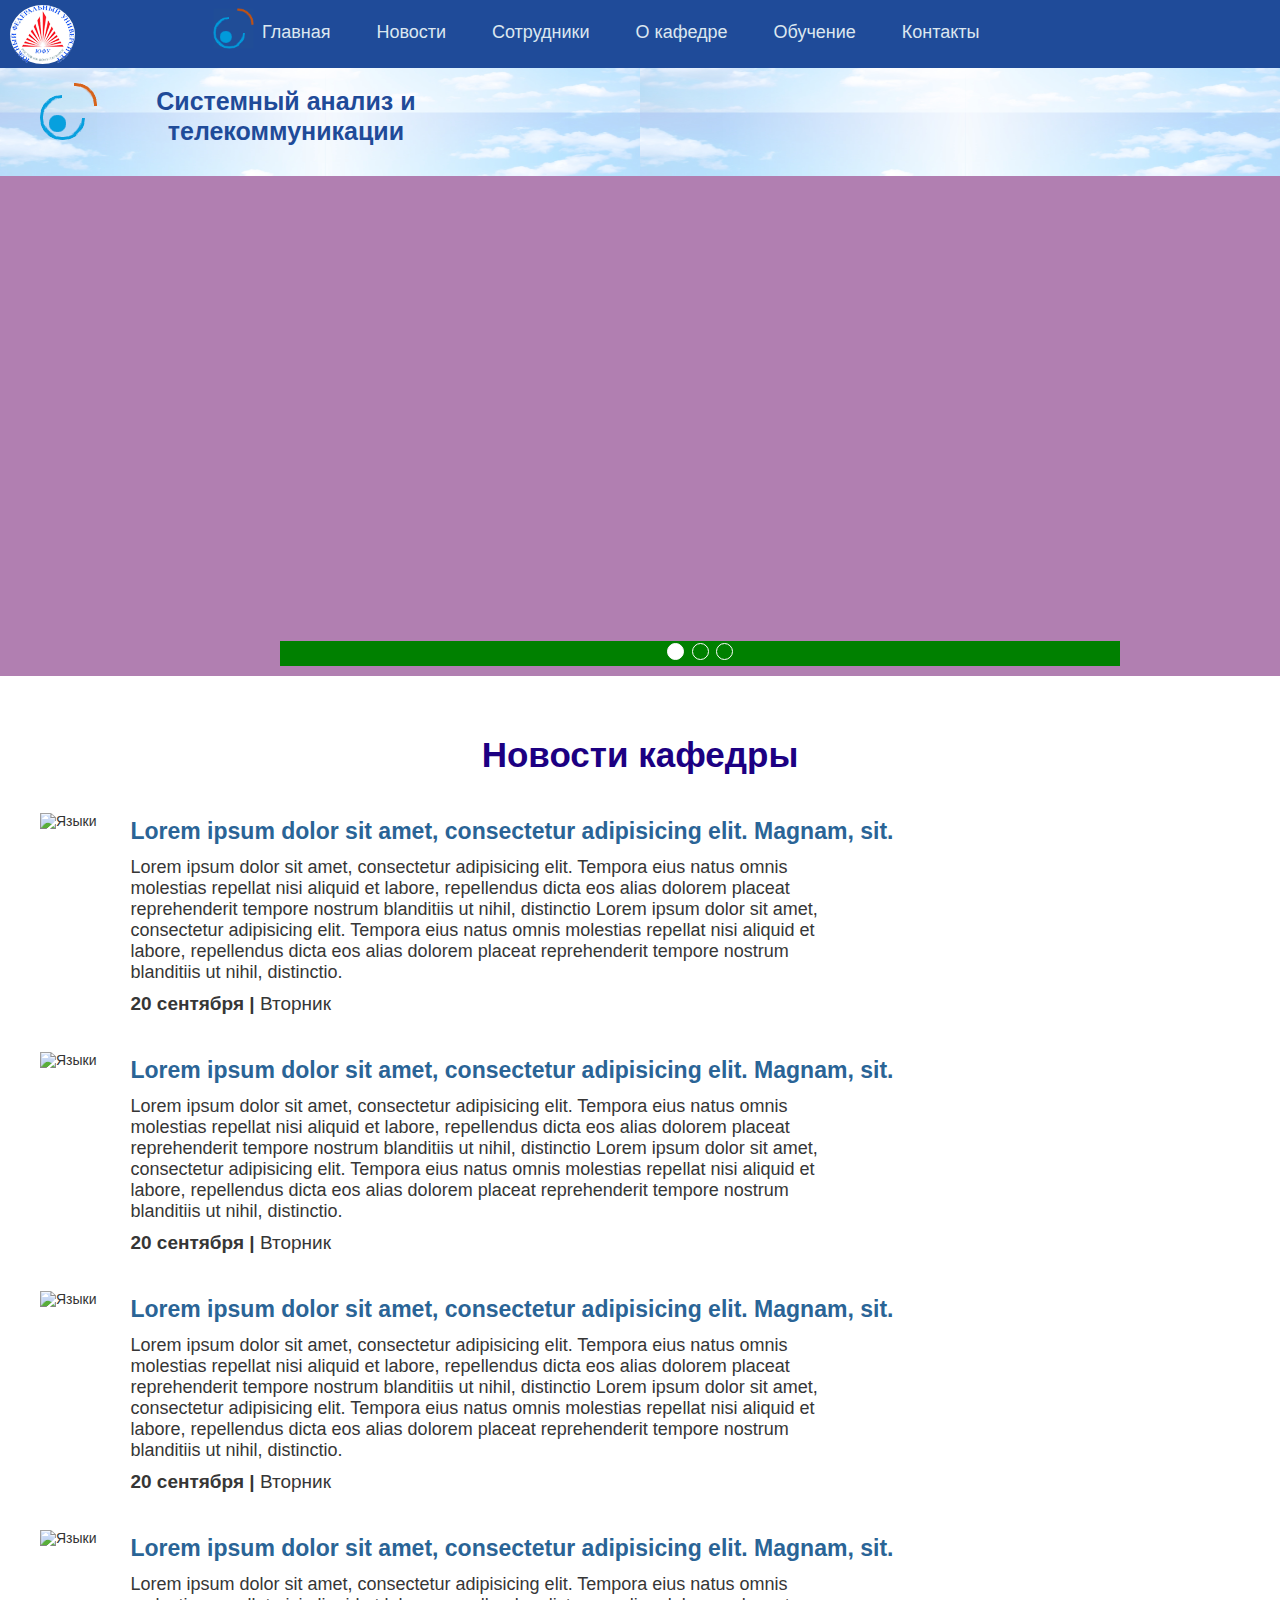
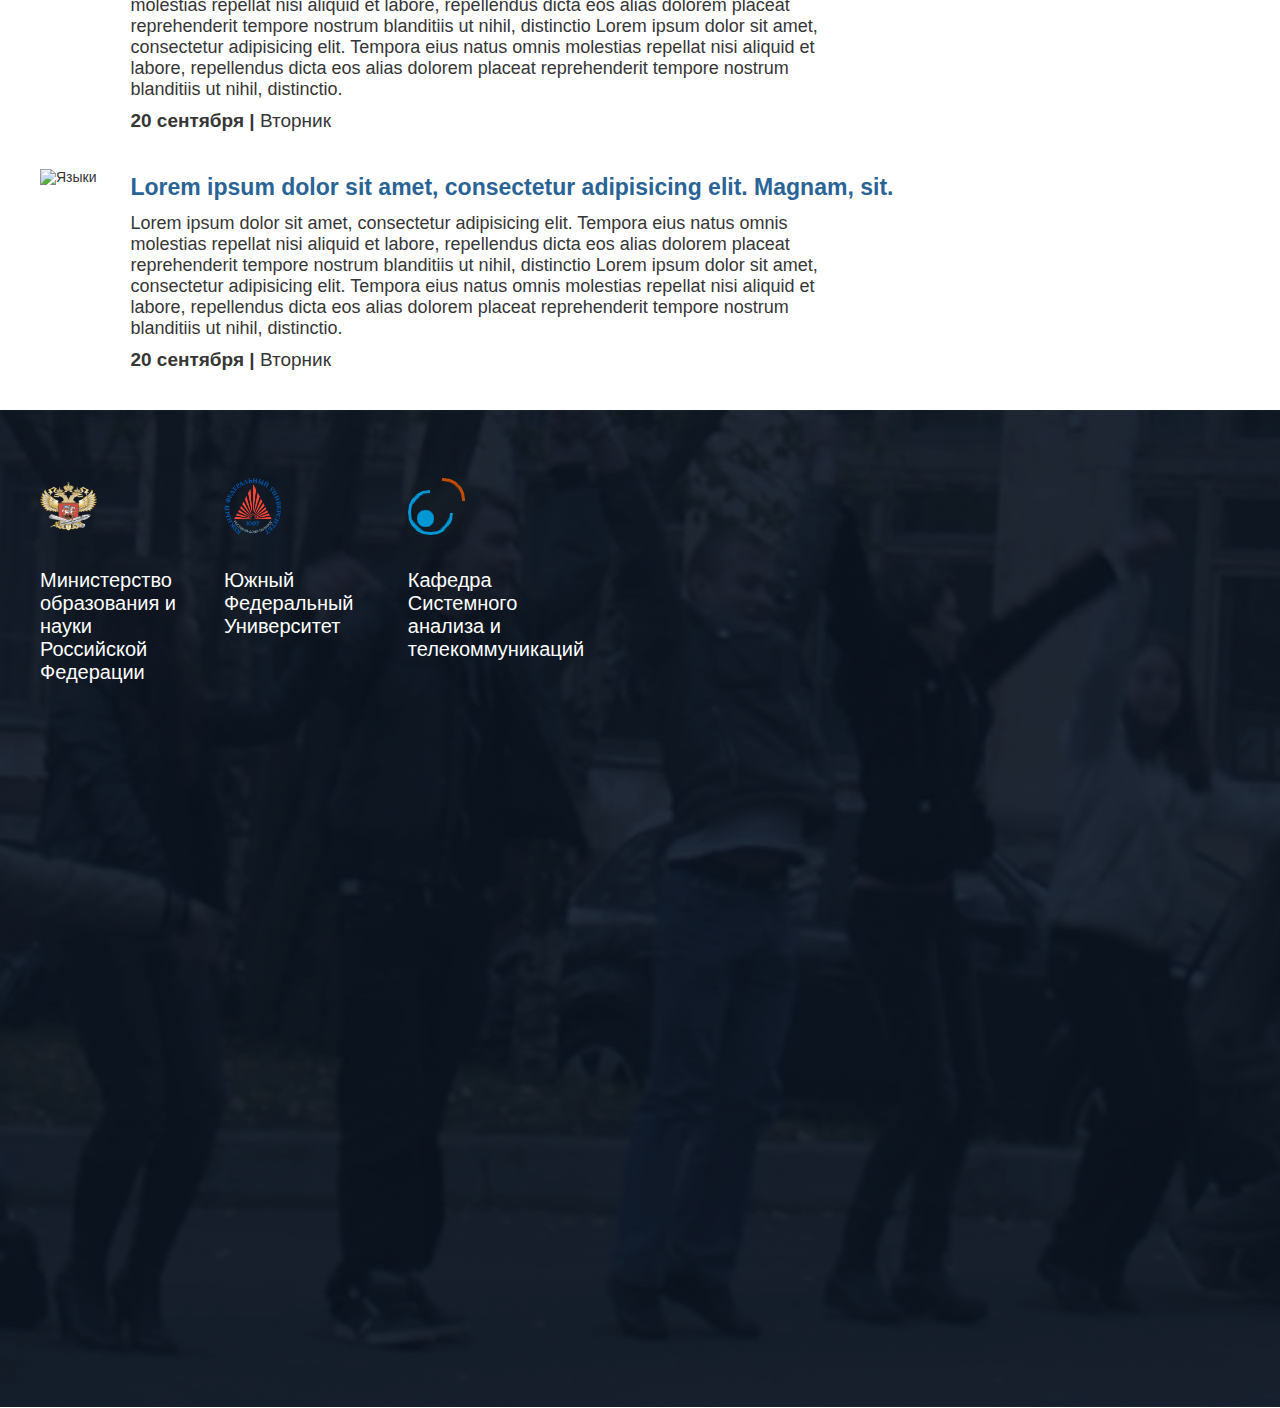
==== index.html @ 625adaea "First commit" ====
<!DOCTYPE html>
<html lang="en">

<head>
    <meta charset="utf-8">
    <title>Кафедра САИТ - ЮФУ</title>
    <link rel="stylesheet" href="css/normalize.css">
    <link rel="stylesheet" href="css/style.css">
</head>

<body>

    <div class="main-navigation">
        <div class="container">
          <div class="sfu-logo">
            <a href="http://sfedu.ru/" title="Перейти на сайт ЮФУ"> <img src="img/header-sfu.png" alt="ЮФУ" width="65" height="59">
            </a>
          </div>
            <ul class="navigation-list">
                <a href="index.html"><li class="navigation-item main-page-item">Главная</li></a>
                <a href="index.html#news"><li class="navigation-item">Новости</li></a>
                <a href=""><li class="navigation-item">Сотрудники</li></a>
                <a href=""><li class="navigation-item">О кафедре</li></a>
                <a href=""><li class="navigation-item">Обучение</li></a>
                <a href=""><li class="navigation-item">Контакты</li></a>
            </ul>
        </div>
    </div>

    <header class="main-header">


        <div class="container">
            <div class="main-logo">
                <img src="img/logo.png" alt="САИТ" width="57" height="57">
                <div class="main-logo">
                    <h1 class="company-name">Системный анализ и телекоммуникации</h1>
                </div>
            </div>
        </div>
  </header>

<div class="slider">

  <ul class="slider-controls">
    <li class="slide-indicator slide-indicator-active "></li>
    <li class="slide-indicator"></li>
    <li class="slide-indicator"></li>
  </ul>
  <div class="slides">
    <div class="slide slide1 slide-active"></div>
    <div class="slide slide2"></div>
    <div class="slide slide3"></div>
  </div>
</div>

<section class="cathedra-news container" id="news">

<h2 class="news-headline"> Новости кафедры </h2>
  <article class="news-item">
    <div class="item-photo">
      <img src="img/news-lang.jpg" alt="Языки" width="295" height="192">
    </div>
    <div class="item-content">
      <h3 class="content-headline">Lorem ipsum dolor sit amet, consectetur adipisicing elit. Magnam, sit.</h3>
        <p class="content-text">Lorem ipsum dolor sit amet,
           consectetur adipisicing elit. Tempora eius natus omnis
            molestias repellat nisi aliquid et labore, repellendus
             dicta eos alias dolorem placeat reprehenderit tempore nostrum
              blanditiis ut nihil, distinctio
              Lorem ipsum dolor sit amet,
                 consectetur adipisicing elit. Tempora eius natus omnis
                  molestias repellat nisi aliquid et labore, repellendus
                   dicta eos alias dolorem placeat reprehenderit tempore nostrum
                    blanditiis ut nihil, distinctio.</p>
        <div class="content-event">20 сентября | <span class = "weekday"> Вторник</span> </div>
      </div>
</article>

<article class="news-item">
  <div class="item-photo">
    <img src="img/news-lang.jpg" alt="Языки" width="295" height="192">
  </div>
  <div class="item-content">
    <h3 class="content-headline">Lorem ipsum dolor sit amet, consectetur adipisicing elit. Magnam, sit.</h3>
      <p class="content-text">Lorem ipsum dolor sit amet,
         consectetur adipisicing elit. Tempora eius natus omnis
          molestias repellat nisi aliquid et labore, repellendus
           dicta eos alias dolorem placeat reprehenderit tempore nostrum
            blanditiis ut nihil, distinctio
            Lorem ipsum dolor sit amet,
               consectetur adipisicing elit. Tempora eius natus omnis
                molestias repellat nisi aliquid et labore, repellendus
                 dicta eos alias dolorem placeat reprehenderit tempore nostrum
                  blanditiis ut nihil, distinctio.</p>
      <div class="content-event">20 сентября | <span class = "weekday"> Вторник</span> </div>
    </div>
</article>

<article class="news-item">
  <div class="item-photo">
    <img src="img/news-lang.jpg" alt="Языки" width="295" height="192">
  </div>
  <div class="item-content">
    <h3 class="content-headline">Lorem ipsum dolor sit amet, consectetur adipisicing elit. Magnam, sit.</h3>
      <p class="content-text">Lorem ipsum dolor sit amet,
         consectetur adipisicing elit. Tempora eius natus omnis
          molestias repellat nisi aliquid et labore, repellendus
           dicta eos alias dolorem placeat reprehenderit tempore nostrum
            blanditiis ut nihil, distinctio
            Lorem ipsum dolor sit amet,
               consectetur adipisicing elit. Tempora eius natus omnis
                molestias repellat nisi aliquid et labore, repellendus
                 dicta eos alias dolorem placeat reprehenderit tempore nostrum
                  blanditiis ut nihil, distinctio.</p>
      <div class="content-event">20 сентября | <span class = "weekday"> Вторник</span> </div>
    </div>
</article>

<article class="news-item">
  <div class="item-photo">
    <img src="img/news-lang.jpg" alt="Языки" width="295" height="192">
  </div>
  <div class="item-content">
    <h3 class="content-headline">Lorem ipsum dolor sit amet, consectetur adipisicing elit. Magnam, sit.</h3>
      <p class="content-text">Lorem ipsum dolor sit amet,
         consectetur adipisicing elit. Tempora eius natus omnis
          molestias repellat nisi aliquid et labore, repellendus
           dicta eos alias dolorem placeat reprehenderit tempore nostrum
            blanditiis ut nihil, distinctio
            Lorem ipsum dolor sit amet,
               consectetur adipisicing elit. Tempora eius natus omnis
                molestias repellat nisi aliquid et labore, repellendus
                 dicta eos alias dolorem placeat reprehenderit tempore nostrum
                  blanditiis ut nihil, distinctio.</p>
      <div class="content-event">20 сентября | <span class = "weekday"> Вторник</span> </div>
    </div>
</article>


<article class="news-item">
  <div class="item-photo">
    <img src="img/news-lang.jpg" alt="Языки" width="295" height="192">
  </div>
  <div class="item-content">
    <h3 class="content-headline">Lorem ipsum dolor sit amet, consectetur adipisicing elit. Magnam, sit.</h3>
      <p class="content-text">Lorem ipsum dolor sit amet,
         consectetur adipisicing elit. Tempora eius natus omnis
          molestias repellat nisi aliquid et labore, repellendus
           dicta eos alias dolorem placeat reprehenderit tempore nostrum
            blanditiis ut nihil, distinctio
            Lorem ipsum dolor sit amet,
               consectetur adipisicing elit. Tempora eius natus omnis
                molestias repellat nisi aliquid et labore, repellendus
                 dicta eos alias dolorem placeat reprehenderit tempore nostrum
                  blanditiis ut nihil, distinctio.</p>
      <div class="content-event">20 сентября | <span class = "weekday"> Вторник</span> </div>
    </div>
</article3


  <article class="news-item"></article>
  <article class="news-item"></article>
  <article class="news-item"></article>
</section>

<footer class="main-footer">
  <div class="container">
    <div class="footer-logotypes">
      <div class="footer-logo">
        <a href="http://минобрнауки.рф" title="Перейти на сайт минобр.рф"><img src="img/minobr-logo.png" alt="Министерство образования РФ" width="57" height="57">
        <p class="logo-description"> <a href="http://минобрнауки.рф" title="Перейти на сайт минобр.рф" target="_blank">Министерство образования и науки Российской Федерации</a></p>
      </div>
      <div class="footer-logo">
        <a href="http://sfedu.ru" title="Перейти на сайт ЮФУ"><img src="img/sfu-logo.png" alt="ЮФУ" width="57" height="57">
        <p class="logo-description"> <a href="http://sfedu.ru" title="Перейти на сайт ЮФУ" target="_blank">Южный Федеральный Университет</a></p>
      </div>
      <div class="footer-logo">
        <a href="index.html" title="На главную"><img src="img/logo.png" alt="Кафедра САИТ ЮФУ" width="57" height="57">
        <p class="logo-description"> <a href="index.html" title="Перейти на главную страницу" target="_blank">Кафедра Системного анализа и телекоммуникаций</a></p>
      </div>
    </div>


  <div class="footer-contacts">
    <div class="adress"></div>
    <div class="email"></div>
    <div class="phone"></div>
  </div>

</div>

</footer>

<!-- <script src="js/slider.js"></script> -->
</body>

</html>
---- css/style.css ----
body {
  font-family: "Helvetica Neue",Helvetica,Arial,sans-serif;
  font-size: 14px;
  line-height: 17px;
  color: #333;
  background-color: #fff;
  height: 2000px;
}
.container {
  width: 1200px;
  margin: 0 auto;
}
ul {
  margin: 0;
  padding: 0;
  list-style: none;
}
h1,h2,h3, p {
  margin: 0;
}
a {
  text-decoration: none;
  color: #fff;
}

.main-navigation {
  background-color: #1F4B99;
  margin-bottom: 0px;
  padding-top: 5px;
  padding-bottom: 8px;
  position: fixed;
  width: 100%;
  top: 0;
  z-index: 101;
}
.main-navigation .container {
  position: relative;
}

.main-navigation .sfu-logo {
  display: inline-block;
  width: 65px;
  height: 59px;
  position: absolute;
  top: 0;
  left: -30px;
  border-radius: 50%;
  background-color: #fff;
  }

  .sfu-logo:hover {
    opacity: 0.7;
    transition: 1.5s;
  }


.main-navigation .navigation-list {
  width: 870px;
  margin: 0 auto;
}

.main-navigation .navigation-item {
  display: inline-block;
  padding: 19px 21px;
  font-size: 18px;
  font-weight: 500;
  color: #dce7f0;
}

.main-navigation .navigation-item:hover {
  background-color: #4672C0;
  border-radius: 25px;
}
.main-navigation .navigation-item:active {
  color: #fff;

}

.navigation-item.main-page-item {
  padding-left: 57px;
  position: relative;
}

.main-page-item::before {
  content: "";
  width: 57px;
  height: 57px;
  position: absolute;
  top: -5px;
  left: 0;
  transform: scale(0.7);
  background-image: url("../img/logo.png");
}

.main-header {
  width: 100%;
  padding: 30px 0;
  margin-top: 53px;
  background-image: url("../img/background-header.png");
  background-position: left;
  background-repeat: round;
}
.main-logo {
  display: inline-block;

}
.main-header .company-name {
  display: inline-block;
  width: 370px;
  font-size: 25px;
  line-height: 30px;
  text-align: center;
  color: #1F4B99;
}

/*Слайдер*/

.slider {
  width: 1400px;
  margin: 0 auto;
  position: relative;
}

.slider .slider-controls {
  position: absolute;
  bottom: 10px;
  left: 50%;
  z-index: 15;
  width: 60%;
  padding-left: 0;
  margin-left: -30%;
  text-align: center;
  list-style: none;
  background-color: green;
}

.slider-controls .slide-indicator {
  display: inline-block;
  width: 15px;
  height: 15px;
  margin: 2px;
  text-indent: -999px;
  cursor: pointer;
  border: 1px solid #fff;
  border-radius: 10px;
}

.slide-indicator-active {
  background-color: #fff;
}
.slide-active {
  display: block!important;
}

.slides {
  height: 500px;
  position: relative;
}

.slides .slide {
  display: none;
}
.slides .slide1 {
  width: 1400px;
  height: 500px;
  position: absolute;
  background-color: rgba(100, 0, 100, 0.5);
}
.slides .slide2 {
  width: 1400px;
  height: 500px;
  position: absolute;
  background-color: rgba(100, 100, 0, 0.5);
}
.slides .slide3 {
  width: 1400px;
  height: 500px;
  position: absolute;
  background-color: rgba(200, 50, 50, 0.5);
}

.cathedra-news {
  padding-top: 70px;
}
.cathedra-news .news-headline {
  margin-bottom: 50px;
  text-align: center;
  font-size: 35px;
  color: #1C0082;
}
.cathedra-news .news-item {
  margin-bottom: 40px;
}

.news-item .item-photo {
  display: inline-block;
  vertical-align: top;
}
.news-item .item-content {
  display: inline-block;
  width: 800px;
  padding-left: 30px;
  vertical-align: top;
}

.item-content .content-headline {
  padding-top: 10px;
  padding-bottom: 17px;
  color: #2a6496;
  font-size: 23px;
}
.item-content .content-text {
  width: 700px;
  padding-bottom: 12px;
  color: #363636;
  line-height: 21px;
  font-size: 18px;
}
.item-content .content-event {
  color: #363636;
  font-size: 19px;
  font-weight: bold;
}
.content-event .weekday {
  font-weight: normal;
}


footer.main-footer {
  width: 100%;
  height: 1000px;
  background: url("../img/footer_bg.jpg") no-repeat center;
}

.main-footer .footer-logo {
  display: inline-block;
  width: 150px;
  margin-right: 30px;
  padding-top: 70px;
  vertical-align: top;
}

.footer-logo img:hover {
  opacity: 0.7;
}

.footer-logo .logo-description {
  width: 150px;
  padding-top: 30px;
  font-size: 20px;
  line-height: 23px;
  text-align: left;
  color: #fff;
}
 .logo-description a:hover {
   text-decoration: underline;
 }
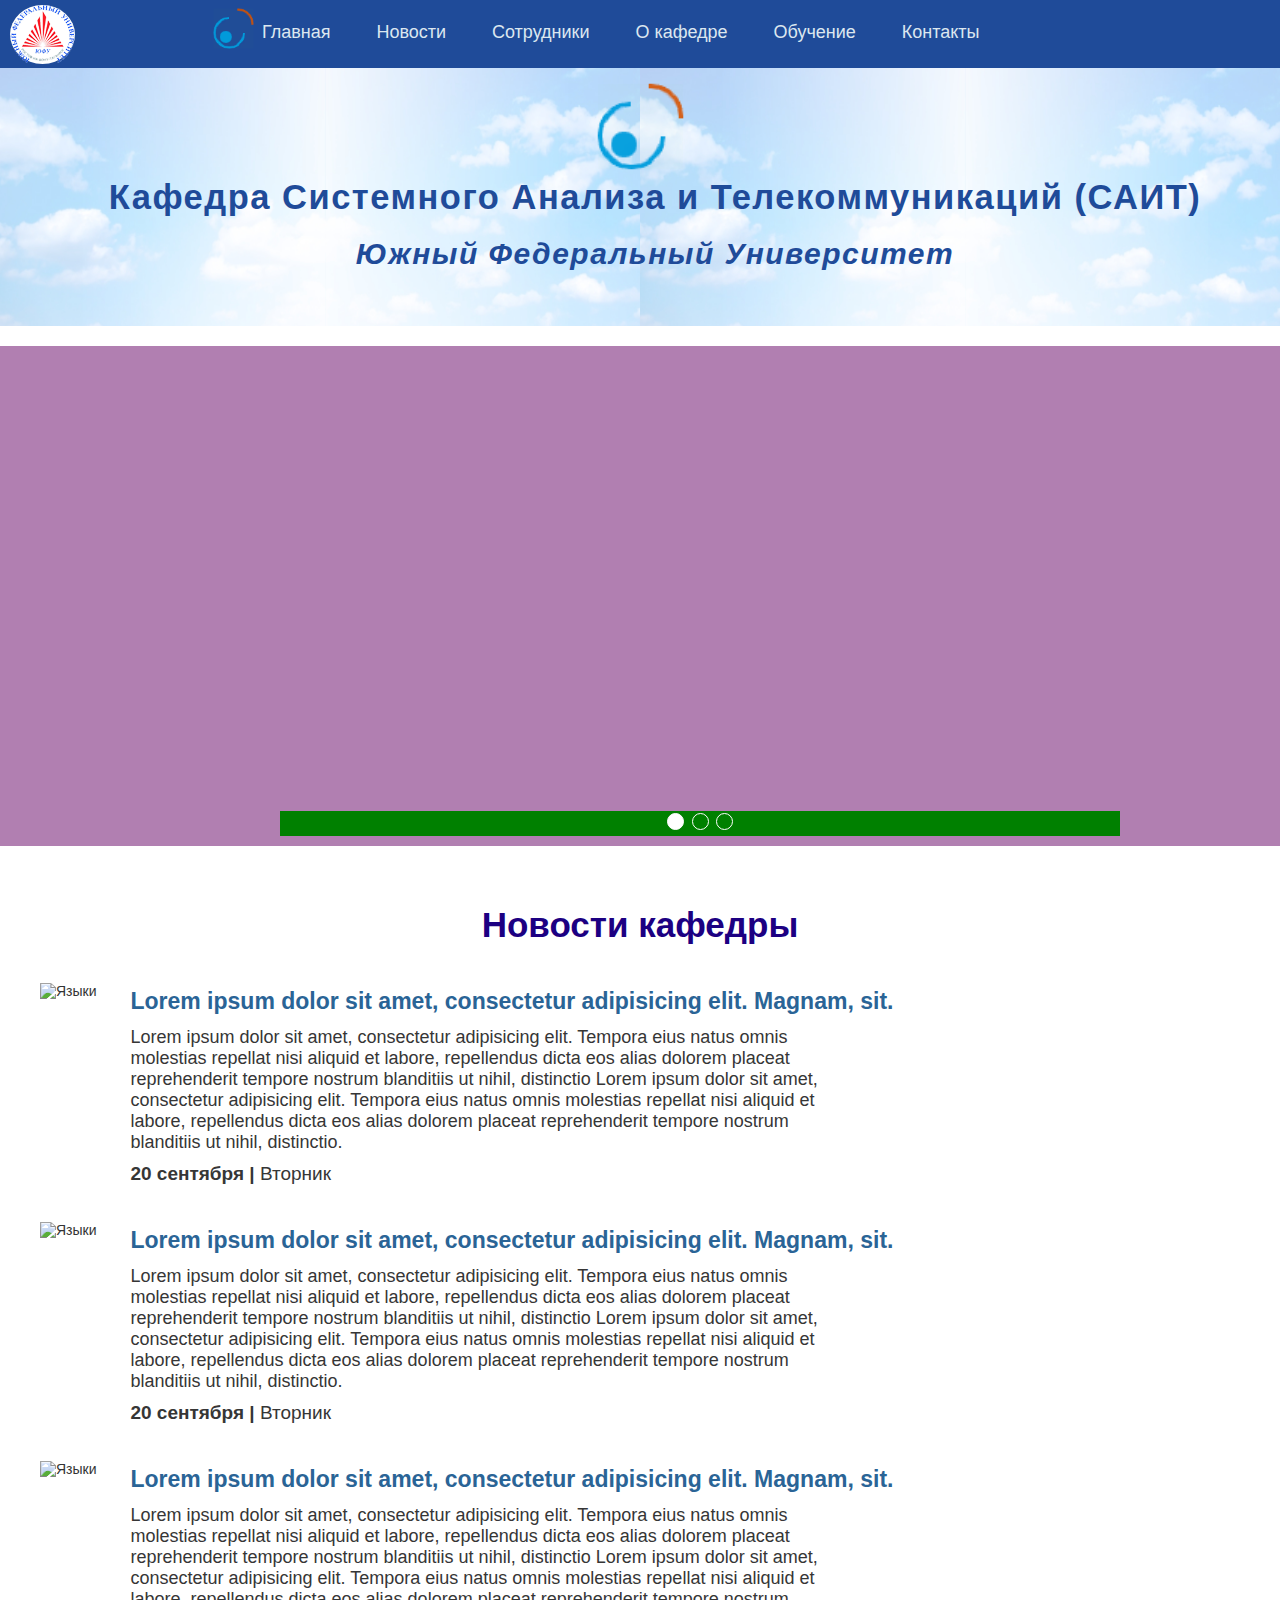
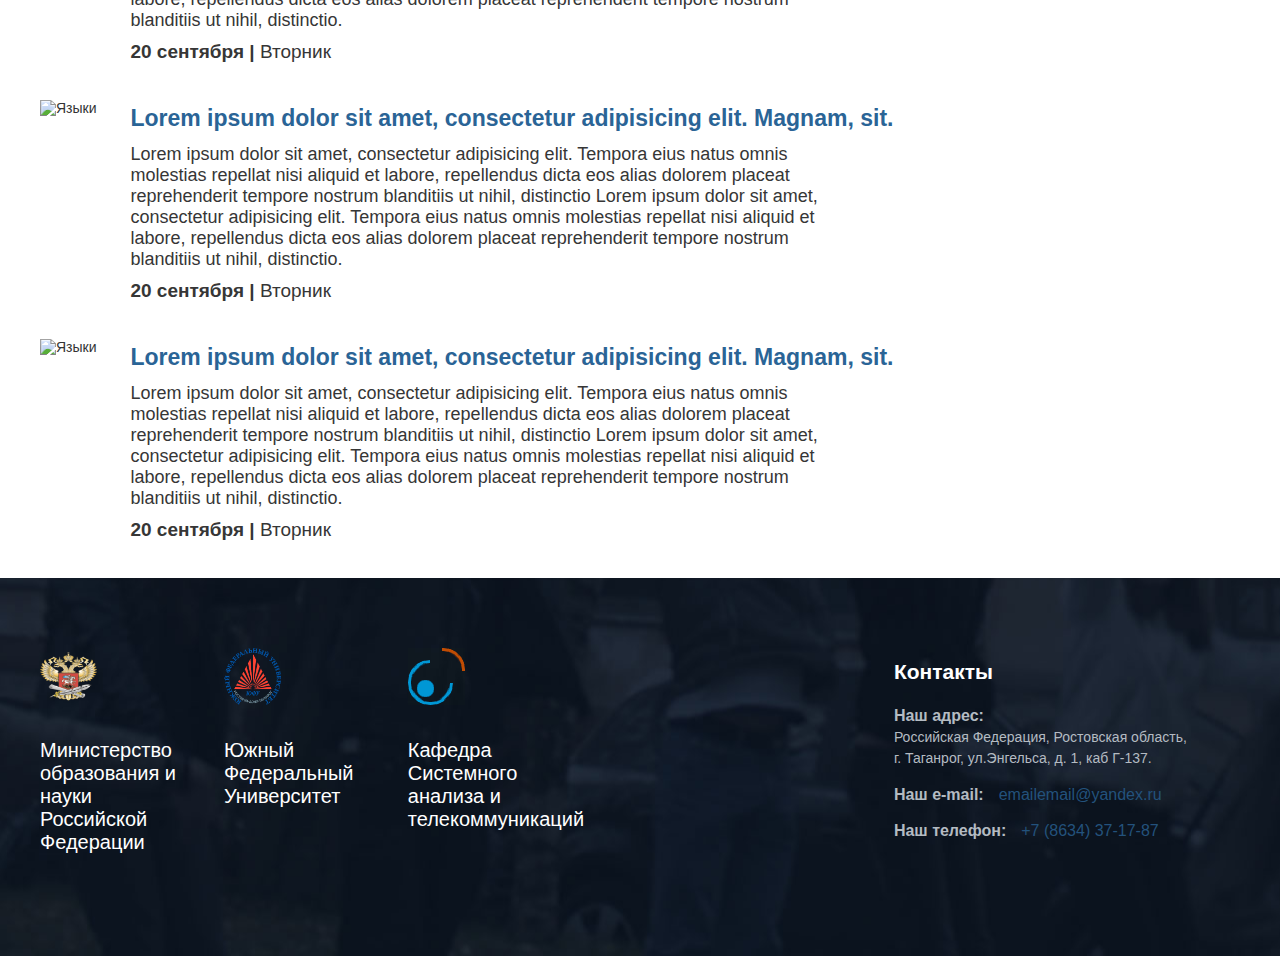
==== commit 6e77eae0: "second commit" ====
--- a/index.html
+++ b/index.html
@@ -31,10 +31,10 @@
 
 
         <div class="container">
-            <div class="main-logo">
+            <div class="company-name">
                 <img src="img/logo.png" alt="САИТ" width="57" height="57">
-                <div class="main-logo">
-                    <h1 class="company-name">Системный анализ и телекоммуникации</h1>
+                <div class="company-name">
+                    <h1 class="company-title">Кафедра Системного Анализа и Телекоммуникаций (САИТ) <span class="note">Южный Федеральный Университет</span></h1>
                 </div>
             </div>
         </div>
@@ -166,33 +166,40 @@
 
 <footer class="main-footer">
   <div class="container">
-    <div class="footer-logotypes">
+    <div class="footer-logos">
+    <a href="http://минобрнауки.рф" title="Перейти на сайт минобр.рф">
       <div class="footer-logo">
-        <a href="http://минобрнауки.рф" title="Перейти на сайт минобр.рф"><img src="img/minobr-logo.png" alt="Министерство образования РФ" width="57" height="57">
-        <p class="logo-description"> <a href="http://минобрнауки.рф" title="Перейти на сайт минобр.рф" target="_blank">Министерство образования и науки Российской Федерации</a></p>
-      </div>
+        <img src="img/minobr-logo.png" alt="Министерство образования РФ" width="57" height="57">
+        <p class="logo-description">Министерство образования и науки Российской Федерации</p>
+      </div>
+    </a>
+    <a href="http://sfedu.ru" title="Перейти на сайт ЮФУ">
       <div class="footer-logo">
-        <a href="http://sfedu.ru" title="Перейти на сайт ЮФУ"><img src="img/sfu-logo.png" alt="ЮФУ" width="57" height="57">
-        <p class="logo-description"> <a href="http://sfedu.ru" title="Перейти на сайт ЮФУ" target="_blank">Южный Федеральный Университет</a></p>
-      </div>
+        <img src="img/sfu-logo.png" alt="ЮФУ" width="57" height="57">
+        <p class="logo-description">Южный Федеральный Университет</p>
+      </div>
+    </a>
+    <a href="index.html" title="На главную">
       <div class="footer-logo">
-        <a href="index.html" title="На главную"><img src="img/logo.png" alt="Кафедра САИТ ЮФУ" width="57" height="57">
-        <p class="logo-description"> <a href="index.html" title="Перейти на главную страницу" target="_blank">Кафедра Системного анализа и телекоммуникаций</a></p>
-      </div>
+        <img src="img/logo.png" alt="Кафедра САИТ ЮФУ" width="57" height="57">
+        <p class="logo-description">Кафедра Системного анализа и телекоммуникаций</p>
+      </div>
+    </a>
     </div>
 
 
   <div class="footer-contacts">
-    <div class="adress"></div>
-    <div class="email"></div>
-    <div class="phone"></div>
+    <h3 class="contacts-name">Контакты</h3>
+    <div class="adress"><span class="contacts-title">Наш адрес:</span><br>Российская Федерация, Ростовская область,  г. Таганрог, ул.Энгельса, д. 1, каб Г-137.</div>
+    <div class="email"><span class="contacts-title">Наш e-mail:</span>emailemail@yandex.ru</div>
+    <div class="phone"><span class="contacts-title">Наш телефон:</span>+7 (8634) 37-17-87</div>
   </div>
 
 </div>
 
 </footer>
 
-<!-- <script src="js/slider.js"></script> -->
+<script src="js/slider.js"></script>
 </body>
 
 </html>
--- a/css/style.css
+++ b/css/style.css
@@ -21,6 +21,7 @@
 a {
   text-decoration: none;
   color: #fff;
+  outline: none;
 }
 
 .main-navigation {
@@ -72,6 +73,7 @@
   border-radius: 25px;
 }
 .main-navigation .navigation-item:active {
+  background-color: #3367C0;
   color: #fff;
 
 }
@@ -94,23 +96,48 @@
 
 .main-header {
   width: 100%;
-  padding: 30px 0;
+  padding: 45px 0;
   margin-top: 53px;
+  margin-bottom: 20px;
   background-image: url("../img/background-header.png");
   background-position: left;
   background-repeat: round;
 }
-.main-logo {
-  display: inline-block;
-
-}
-.main-header .company-name {
-  display: inline-block;
-  width: 370px;
-  font-size: 25px;
-  line-height: 30px;
+.company-name {
+  display: inline-block;
+  vertical-align: top;
+}
+.company-name  img {
+  display: block;
+  margin: 0 auto;
+  transform: scale(1.5);
+  cursor: pointer;
+  transition-duration: 1s;
+}
+
+.company-name  img:hover {
+  transform: rotate(-300deg) scale(1.5);
+
+}
+.company-name  img:active {
+  transform: rotate(300deg) scale(1.5);
+}
+
+
+.main-header .company-title {
+  display: inline-block;
+  padding-top: 15px;
+  padding-left: 30px;
+  font-size: 34.5px;
+  line-height: 55px;
   text-align: center;
   color: #1F4B99;
+  vertical-align: top;
+  letter-spacing: 1.5px;
+}
+.company-title .note {
+  font-size: 30px;
+  font-style: italic;
 }
 
 /*Слайдер*/
@@ -228,20 +255,31 @@
 
 footer.main-footer {
   width: 100%;
-  height: 1000px;
-  background: url("../img/footer_bg.jpg") no-repeat center;
-}
-
-.main-footer .footer-logo {
+  padding-bottom: 100px;
+  background: url("../img/footer_bg.jpg") repeat-x center;
+}
+.main-footer .container {
+  padding-top: 70px;
+}
+
+.main-footer .footer-logos {
+  display: inline-block;
+  width: 580px;
+  margin-right: 270px;
+}
+
+.footer-logos .footer-logo {
   display: inline-block;
   width: 150px;
   margin-right: 30px;
-  padding-top: 70px;
-  vertical-align: top;
-}
-
-.footer-logo img:hover {
+  vertical-align: top;
+}
+
+.footer-logo:hover img{
   opacity: 0.7;
+}
+.footer-logo:hover  .logo-description {
+  text-decoration: underline;
 }
 
 .footer-logo .logo-description {
@@ -252,6 +290,35 @@
   text-align: left;
   color: #fff;
 }
- .logo-description a:hover {
-   text-decoration: underline;
- }
+
+.footer-contacts {
+  display: inline-block;
+  padding-top: 15px;
+  vertical-align: top;
+  width: 300px;
+}
+.footer-contacts .contacts-name {
+  margin-bottom: 25px;
+  color: #fff;
+  font-size: 21px;
+  }
+.footer-contacts .contacts-title {
+  color: #b4bbc2;
+  font-size: 16px;
+  font-weight: bold;
+  line-height: 21px;
+  padding-right: 15px;
+}
+
+.footer-contacts .adress {
+  margin-bottom: 15px;
+  color: #b4bbc2;
+  line-height: 21px;
+}
+
+.footer-contacts .email,
+.footer-contacts .phone {
+  margin-bottom: 15px;
+  font-size: 16px;
+  color: #23527c;
+}
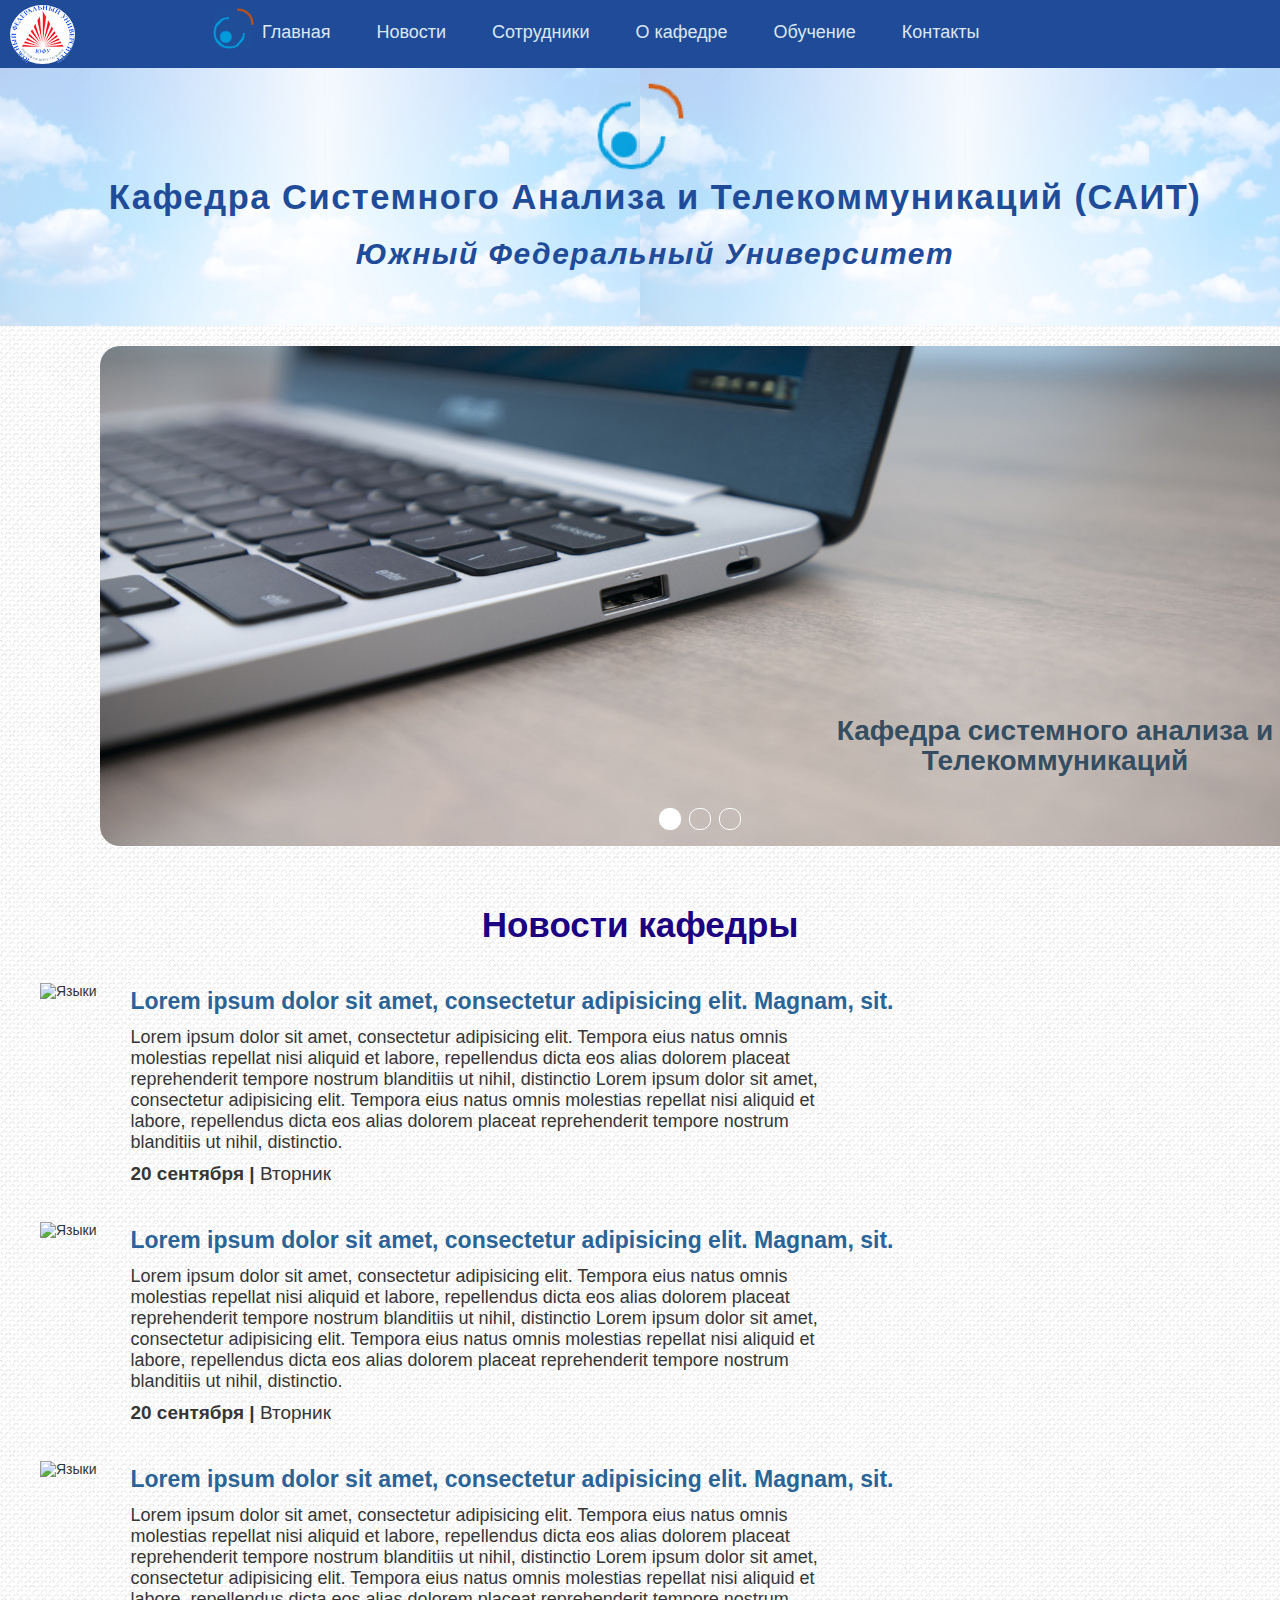
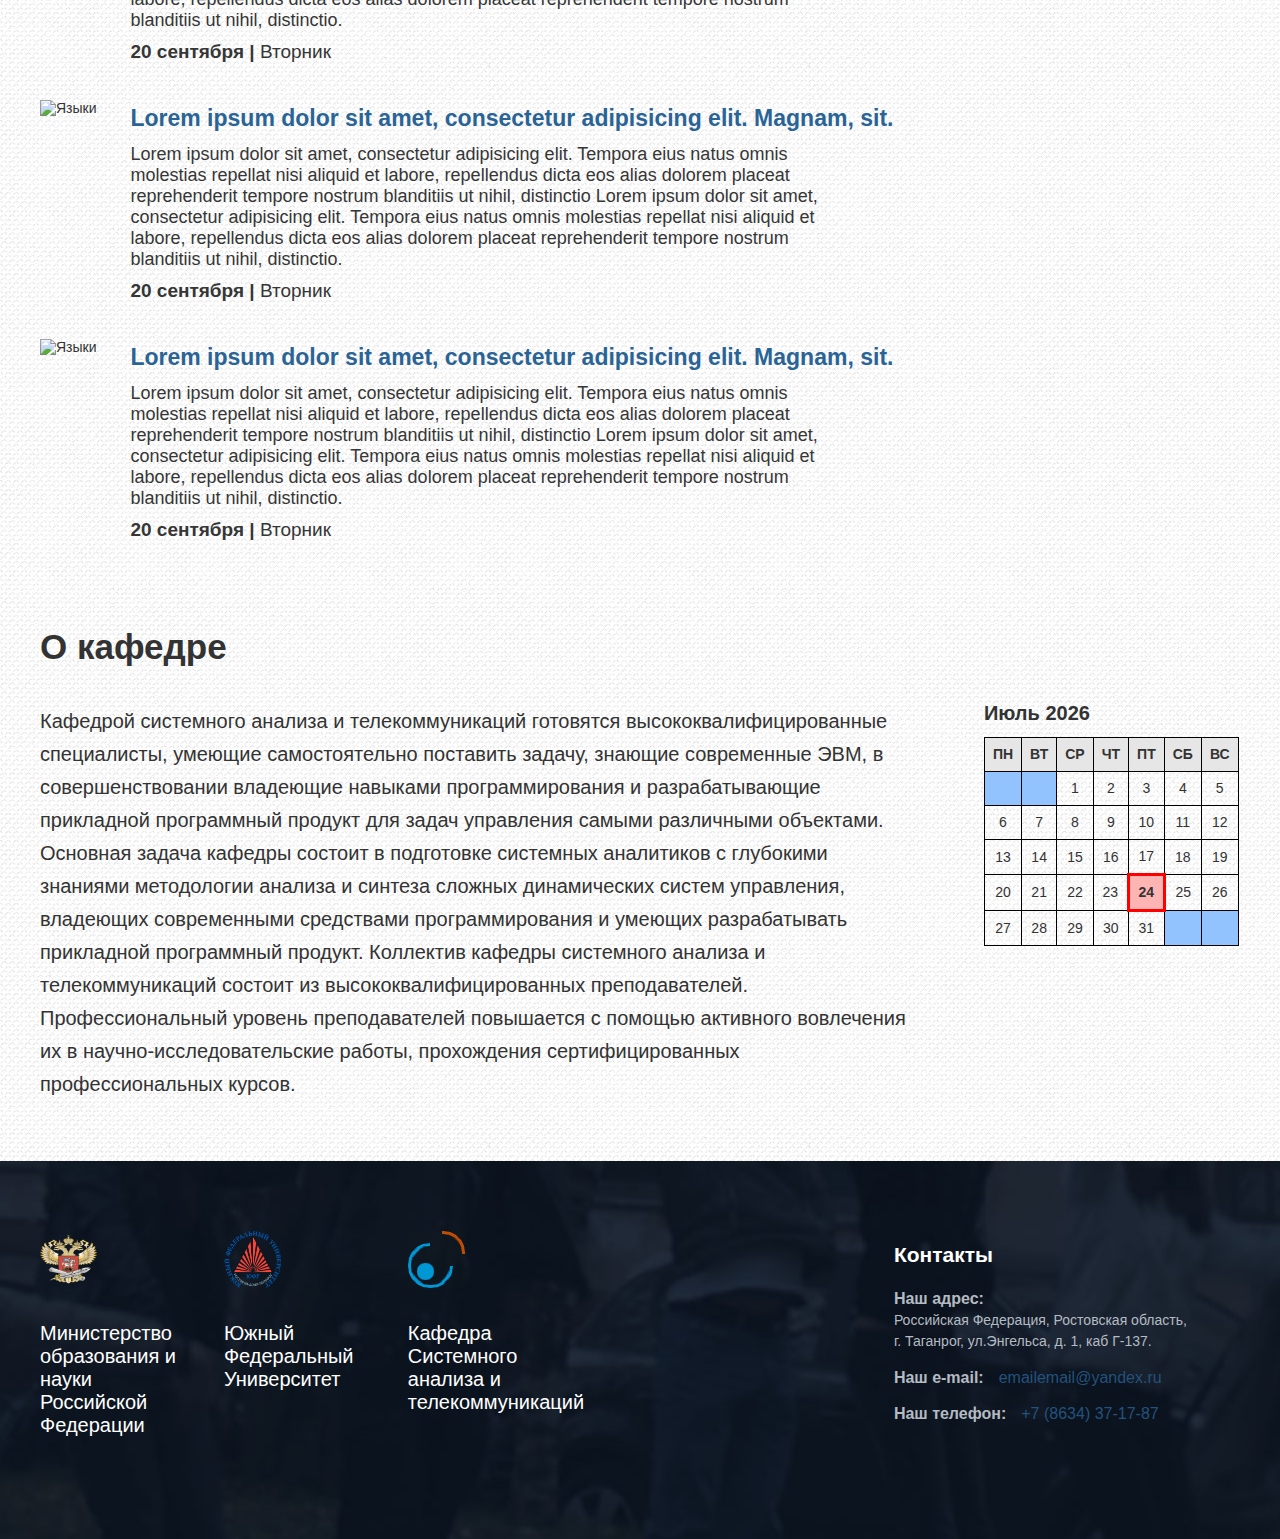
==== commit a163bbda: "Тащим сайт" ====
--- a/index.html
+++ b/index.html
@@ -6,6 +6,7 @@
     <title>Кафедра САИТ - ЮФУ</title>
     <link rel="stylesheet" href="css/normalize.css">
     <link rel="stylesheet" href="css/style.css">
+    <script src="https://vk.com/js/api/openapi.js?133" type="text/javascript"></script>
 </head>
 
 <body>
@@ -48,7 +49,9 @@
     <li class="slide-indicator"></li>
   </ul>
   <div class="slides">
-    <div class="slide slide1 slide-active"></div>
+    <div class="slide slide1 slide-active">
+      <p class="slide-text">Кафедра системного анализа и Телекоммуникаций</p>
+    </div>
     <div class="slide slide2"></div>
     <div class="slide slide3"></div>
   </div>
@@ -156,13 +159,40 @@
                   blanditiis ut nihil, distinctio.</p>
       <div class="content-event">20 сентября | <span class = "weekday"> Вторник</span> </div>
     </div>
-</article3
-
-
-  <article class="news-item"></article>
-  <article class="news-item"></article>
-  <article class="news-item"></article>
+</article>
 </section>
+
+<div class="vk-news container">
+  <!-- VK Widget -->
+  <div id="vk_groups"></div>
+  <script type="text/javascript">
+  VK.Widgets.Group("vk_groups", {mode: 4, wide: 1, width: "1200", height: "800", color1: 'FFFFFF', color2: '000000', color3: '18375A'}, 103545242);
+  </script>
+</div>
+
+<div class="about-cathedra container">
+
+<h2 class= "cathedra-title">О кафедре</h2>
+<p class= "cathedra-text">Кафедрой системного анализа и телекоммуникаций
+готовятся высококвалифицированные специалисты,
+умеющие самостоятельно поставить задачу,
+знающие современные ЭВМ,
+в совершенствовании владеющие навыками программирования
+и разрабатывающие прикладной программный продукт для задач
+управления самыми различными объектами. Основная задача кафедры состоит в подготовке
+системных аналитиков с глубокими знаниями методологии анализа и синтеза сложных
+динамических систем управления, владеющих современными средствами программирования
+и умеющих разрабатывать прикладной программный продукт. Коллектив кафедры системного
+анализа и телекоммуникаций состоит из высококвалифицированных преподавателей.
+Профессиональный уровень преподавателей повышается с помощью активного вовлечения
+ их в научно-исследовательские работы, прохождения сертифицированных профессиональных курсов.
+</p>
+
+<div id ="calendar">
+  <div class="date"><span class="month"></span><span class="year"></span></div>
+</div>
+
+</div>
 
 <footer class="main-footer">
   <div class="container">
@@ -200,6 +230,7 @@
 </footer>
 
 <script src="js/slider.js"></script>
+<script src="js/calendar.js"></script>
 </body>
 
 </html>
--- a/css/style.css
+++ b/css/style.css
@@ -4,6 +4,7 @@
   line-height: 17px;
   color: #333;
   background-color: #fff;
+  background-image: url("../img/pattern/3.png");
   height: 2000px;
 }
 .container {
@@ -158,13 +159,12 @@
   margin-left: -30%;
   text-align: center;
   list-style: none;
-  background-color: green;
 }
 
 .slider-controls .slide-indicator {
   display: inline-block;
-  width: 15px;
-  height: 15px;
+  width: 20px;
+  height: 20px;
   margin: 2px;
   text-indent: -999px;
   cursor: pointer;
@@ -188,26 +188,46 @@
   display: none;
 }
 .slides .slide1 {
-  width: 1400px;
+  width: 1200px;
   height: 500px;
+  margin: 0 auto;
+  position: relative;
+  border-radius: 20px;
+  background-image: url("../img/slide5.jpg");
+  background-repeat: round;
+}
+.slide1 .slide-text {
+  width: 450px;
   position: absolute;
-  background-color: rgba(100, 0, 100, 0.5);
+  bottom: 70px;
+  right: 20px;
+  font-size: 28px;
+  font-weight: bold;
+  color: #344D61;
+  text-align: center;
+  line-height: 30px;
 }
 .slides .slide2 {
-  width: 1400px;
+  width: 1200px;
   height: 500px;
-  position: absolute;
-  background-color: rgba(100, 100, 0, 0.5);
+  margin: 0 auto;
+  border-radius: 20px;
+  background-image: url("../img/slide4.jpg");
+  background-repeat: round;
 }
 .slides .slide3 {
-  width: 1400px;
+  width: 1200px;
   height: 500px;
-  position: absolute;
-  background-color: rgba(200, 50, 50, 0.5);
-}
-
-.cathedra-news {
+  margin: 0 auto;
+  border-radius: 20px;
+  background-image: url("../img/slide3.jpg");
+  background-repeat: round;
+
+}
+
+section.cathedra-news {
   padding-top: 70px;
+  margin-bottom: 100px;
 }
 .cathedra-news .news-headline {
   margin-bottom: 50px;
@@ -251,6 +271,62 @@
 .content-event .weekday {
   font-weight: normal;
 }
+
+.vk-news {
+  margin-bottom: 80px;
+}
+
+
+
+.cathedra-title {
+  margin-bottom: 50px;
+  font-size: 35px;
+  font-weight: bold;
+  text-align: left;
+}
+
+.cathedra-text {
+display: inline-block;
+width: 870px;
+font-size: 20px;
+line-height: 33px;
+text-align: left;
+margin-bottom: 60px;
+margin-right: 70px;
+vertical-align: top;
+}
+
+
+
+
+#calendar {
+  display: inline-block;
+  width: 200px;
+  height: 200px;
+  vertical-align: top;
+}
+#calendar .date {
+  font-weight: bold;
+  font-size: 20px;
+  margin-bottom: 15px;
+}
+#calendar table {
+  border-collapse: collapse;
+}
+
+#calendar td,
+#calendar th {
+  border: 1px solid black;
+  padding: 8px;
+  text-align: center;
+}
+
+#calendar th {
+  font-weight: bold;
+  background-color: #E6E6E6;
+}
+
+
 
 
 footer.main-footer {
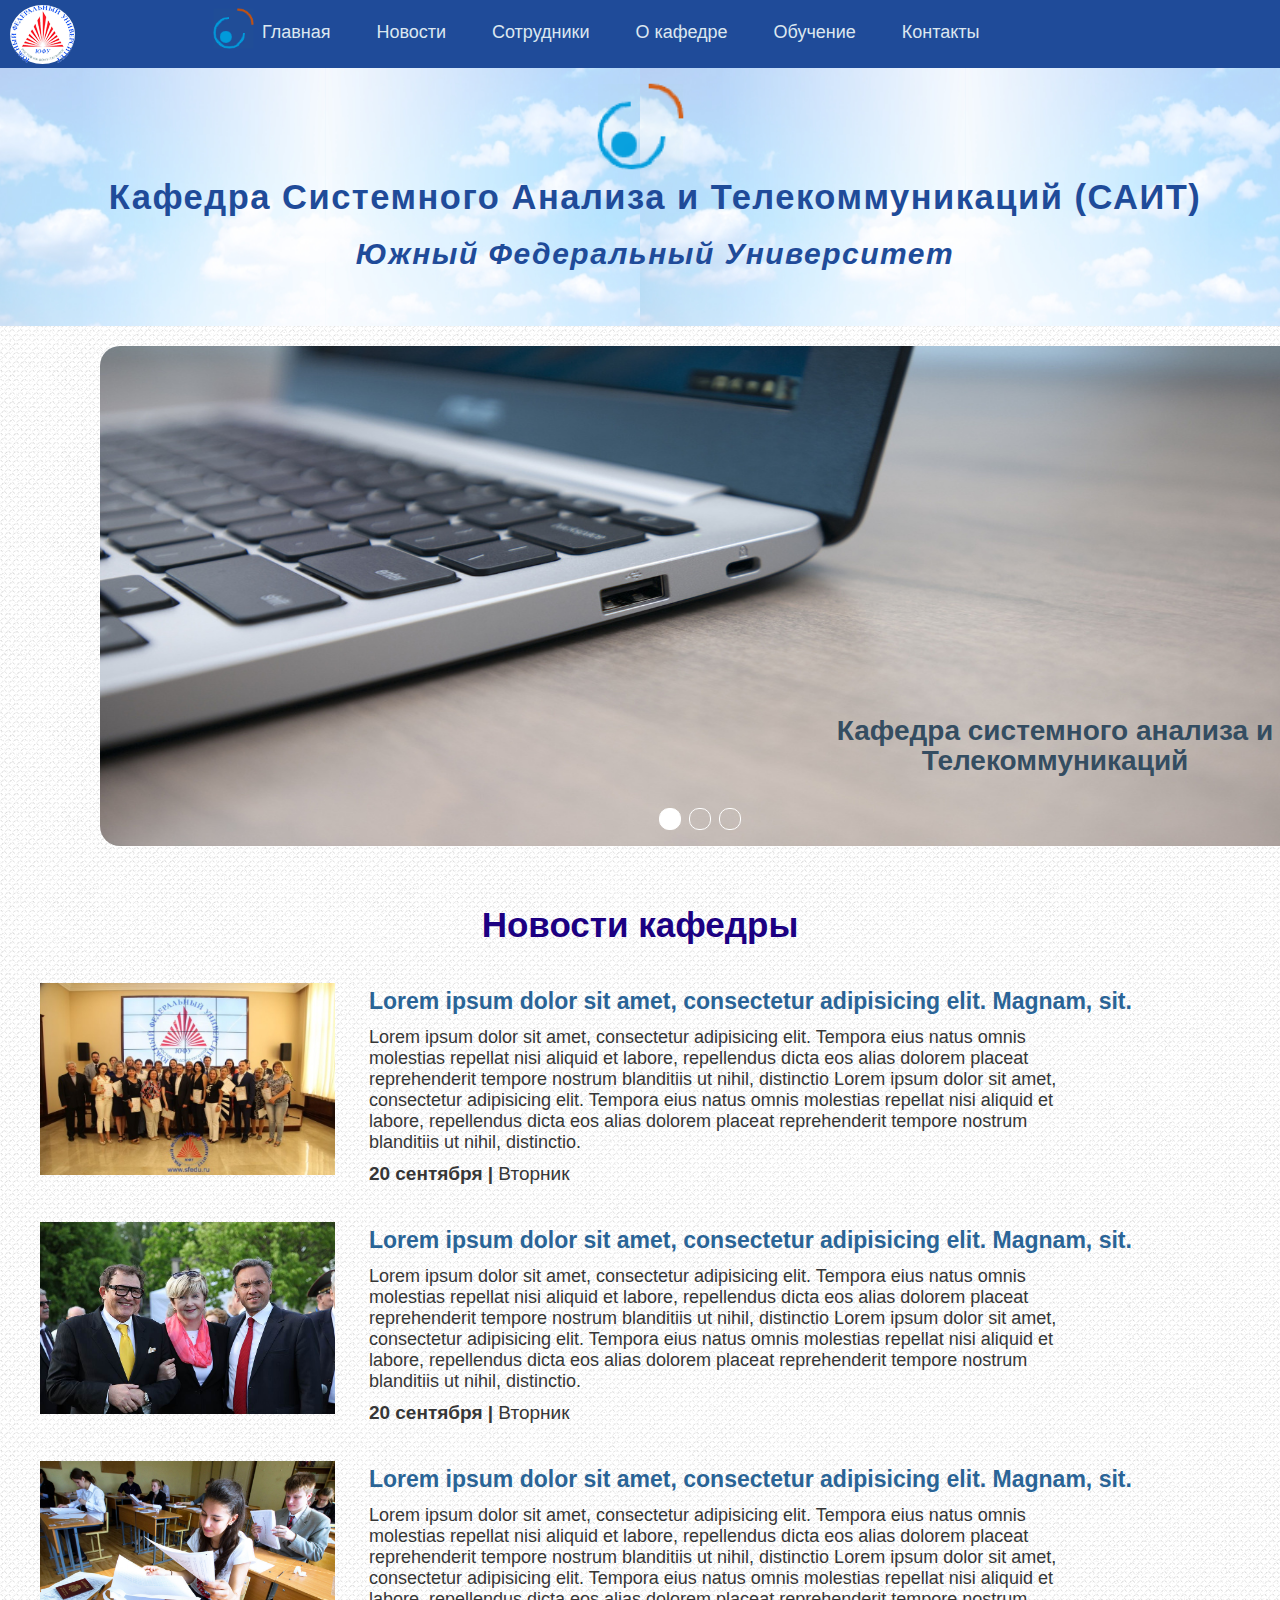
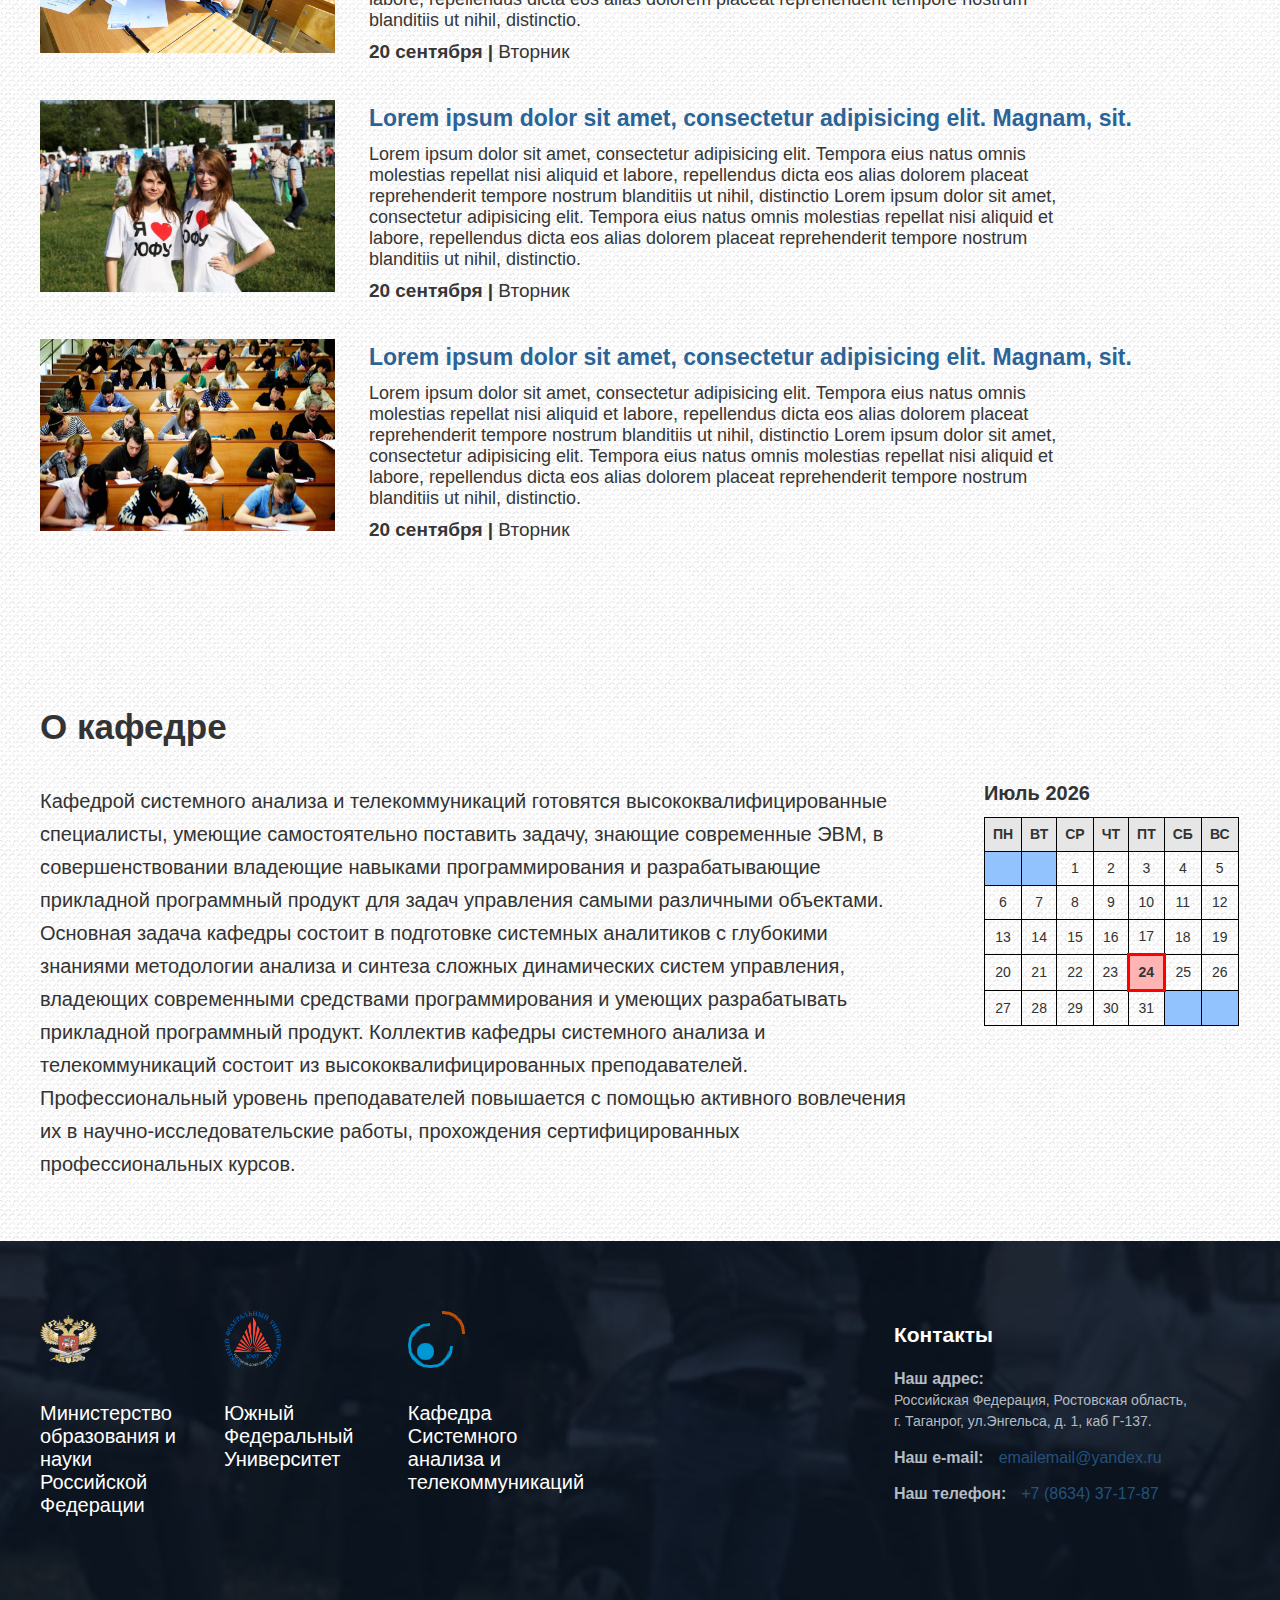
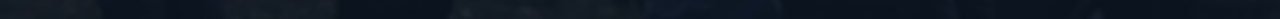
==== commit 3757db68: "Продолжаем" ====
--- a/index.html
+++ b/index.html
@@ -3,7 +3,7 @@
 
 <head>
     <meta charset="utf-8">
-    <title>Кафедра САИТ - ЮФУ</title>
+    <title>Кафедра САиТ - ЮФУ</title>
     <link rel="stylesheet" href="css/normalize.css">
     <link rel="stylesheet" href="css/style.css">
     <script src="https://vk.com/js/api/openapi.js?133" type="text/javascript"></script>
@@ -21,9 +21,9 @@
                 <a href="index.html"><li class="navigation-item main-page-item">Главная</li></a>
                 <a href="index.html#news"><li class="navigation-item">Новости</li></a>
                 <a href=""><li class="navigation-item">Сотрудники</li></a>
-                <a href=""><li class="navigation-item">О кафедре</li></a>
-                <a href=""><li class="navigation-item">Обучение</li></a>
-                <a href=""><li class="navigation-item">Контакты</li></a>
+                <a href="#aboutCathedra"><li class="navigation-item">О кафедре</li></a>
+                <a href="education.html"><li class="navigation-item">Обучение</li></a>
+                <a href="#contacts"><li class="navigation-item">Контакты</li></a>
             </ul>
         </div>
     </div>
@@ -62,7 +62,7 @@
 <h2 class="news-headline"> Новости кафедры </h2>
   <article class="news-item">
     <div class="item-photo">
-      <img src="img/news-lang.jpg" alt="Языки" width="295" height="192">
+      <img src="img/news1.jpg" alt="Языки" width="295" height="192">
     </div>
     <div class="item-content">
       <h3 class="content-headline">Lorem ipsum dolor sit amet, consectetur adipisicing elit. Magnam, sit.</h3>
@@ -82,68 +82,68 @@
 
 <article class="news-item">
   <div class="item-photo">
-    <img src="img/news-lang.jpg" alt="Языки" width="295" height="192">
-  </div>
-  <div class="item-content">
-    <h3 class="content-headline">Lorem ipsum dolor sit amet, consectetur adipisicing elit. Magnam, sit.</h3>
-      <p class="content-text">Lorem ipsum dolor sit amet,
-         consectetur adipisicing elit. Tempora eius natus omnis
-          molestias repellat nisi aliquid et labore, repellendus
-           dicta eos alias dolorem placeat reprehenderit tempore nostrum
-            blanditiis ut nihil, distinctio
-            Lorem ipsum dolor sit amet,
-               consectetur adipisicing elit. Tempora eius natus omnis
-                molestias repellat nisi aliquid et labore, repellendus
-                 dicta eos alias dolorem placeat reprehenderit tempore nostrum
-                  blanditiis ut nihil, distinctio.</p>
-      <div class="content-event">20 сентября | <span class = "weekday"> Вторник</span> </div>
-    </div>
-</article>
-
-<article class="news-item">
-  <div class="item-photo">
-    <img src="img/news-lang.jpg" alt="Языки" width="295" height="192">
-  </div>
-  <div class="item-content">
-    <h3 class="content-headline">Lorem ipsum dolor sit amet, consectetur adipisicing elit. Magnam, sit.</h3>
-      <p class="content-text">Lorem ipsum dolor sit amet,
-         consectetur adipisicing elit. Tempora eius natus omnis
-          molestias repellat nisi aliquid et labore, repellendus
-           dicta eos alias dolorem placeat reprehenderit tempore nostrum
-            blanditiis ut nihil, distinctio
-            Lorem ipsum dolor sit amet,
-               consectetur adipisicing elit. Tempora eius natus omnis
-                molestias repellat nisi aliquid et labore, repellendus
-                 dicta eos alias dolorem placeat reprehenderit tempore nostrum
-                  blanditiis ut nihil, distinctio.</p>
-      <div class="content-event">20 сентября | <span class = "weekday"> Вторник</span> </div>
-    </div>
-</article>
-
-<article class="news-item">
-  <div class="item-photo">
-    <img src="img/news-lang.jpg" alt="Языки" width="295" height="192">
-  </div>
-  <div class="item-content">
-    <h3 class="content-headline">Lorem ipsum dolor sit amet, consectetur adipisicing elit. Magnam, sit.</h3>
-      <p class="content-text">Lorem ipsum dolor sit amet,
-         consectetur adipisicing elit. Tempora eius natus omnis
-          molestias repellat nisi aliquid et labore, repellendus
-           dicta eos alias dolorem placeat reprehenderit tempore nostrum
-            blanditiis ut nihil, distinctio
-            Lorem ipsum dolor sit amet,
-               consectetur adipisicing elit. Tempora eius natus omnis
-                molestias repellat nisi aliquid et labore, repellendus
-                 dicta eos alias dolorem placeat reprehenderit tempore nostrum
-                  blanditiis ut nihil, distinctio.</p>
-      <div class="content-event">20 сентября | <span class = "weekday"> Вторник</span> </div>
-    </div>
-</article>
-
-
-<article class="news-item">
-  <div class="item-photo">
-    <img src="img/news-lang.jpg" alt="Языки" width="295" height="192">
+    <img src="img/news2.jpg" alt="Языки" width="295" height="192">
+  </div>
+  <div class="item-content">
+    <h3 class="content-headline">Lorem ipsum dolor sit amet, consectetur adipisicing elit. Magnam, sit.</h3>
+      <p class="content-text">Lorem ipsum dolor sit amet,
+         consectetur adipisicing elit. Tempora eius natus omnis
+          molestias repellat nisi aliquid et labore, repellendus
+           dicta eos alias dolorem placeat reprehenderit tempore nostrum
+            blanditiis ut nihil, distinctio
+            Lorem ipsum dolor sit amet,
+               consectetur adipisicing elit. Tempora eius natus omnis
+                molestias repellat nisi aliquid et labore, repellendus
+                 dicta eos alias dolorem placeat reprehenderit tempore nostrum
+                  blanditiis ut nihil, distinctio.</p>
+      <div class="content-event">20 сентября | <span class = "weekday"> Вторник</span> </div>
+    </div>
+</article>
+
+<article class="news-item">
+  <div class="item-photo">
+    <img src="img/news3.jpg" alt="Языки" width="295" height="192">
+  </div>
+  <div class="item-content">
+    <h3 class="content-headline">Lorem ipsum dolor sit amet, consectetur adipisicing elit. Magnam, sit.</h3>
+      <p class="content-text">Lorem ipsum dolor sit amet,
+         consectetur adipisicing elit. Tempora eius natus omnis
+          molestias repellat nisi aliquid et labore, repellendus
+           dicta eos alias dolorem placeat reprehenderit tempore nostrum
+            blanditiis ut nihil, distinctio
+            Lorem ipsum dolor sit amet,
+               consectetur adipisicing elit. Tempora eius natus omnis
+                molestias repellat nisi aliquid et labore, repellendus
+                 dicta eos alias dolorem placeat reprehenderit tempore nostrum
+                  blanditiis ut nihil, distinctio.</p>
+      <div class="content-event">20 сентября | <span class = "weekday"> Вторник</span> </div>
+    </div>
+</article>
+
+<article class="news-item">
+  <div class="item-photo">
+    <img src="img/news4.jpg" alt="Языки" width="295" height="192">
+  </div>
+  <div class="item-content">
+    <h3 class="content-headline">Lorem ipsum dolor sit amet, consectetur adipisicing elit. Magnam, sit.</h3>
+      <p class="content-text">Lorem ipsum dolor sit amet,
+         consectetur adipisicing elit. Tempora eius natus omnis
+          molestias repellat nisi aliquid et labore, repellendus
+           dicta eos alias dolorem placeat reprehenderit tempore nostrum
+            blanditiis ut nihil, distinctio
+            Lorem ipsum dolor sit amet,
+               consectetur adipisicing elit. Tempora eius natus omnis
+                molestias repellat nisi aliquid et labore, repellendus
+                 dicta eos alias dolorem placeat reprehenderit tempore nostrum
+                  blanditiis ut nihil, distinctio.</p>
+      <div class="content-event">20 сентября | <span class = "weekday"> Вторник</span> </div>
+    </div>
+</article>
+
+
+<article class="news-item">
+  <div class="item-photo">
+    <img src="img/news5.jpg" alt="Языки" width="295" height="192">
   </div>
   <div class="item-content">
     <h3 class="content-headline">Lorem ipsum dolor sit amet, consectetur adipisicing elit. Magnam, sit.</h3>
@@ -170,9 +170,9 @@
   </script>
 </div>
 
-<div class="about-cathedra container">
-
-<h2 class= "cathedra-title">О кафедре</h2>
+<div id="aboutCathedra" class="about-cathedra container">
+
+<h2  class= "cathedra-title">О кафедре</h2>
 <p class= "cathedra-text">Кафедрой системного анализа и телекоммуникаций
 готовятся высококвалифицированные специалисты,
 умеющие самостоятельно поставить задачу,
@@ -219,7 +219,7 @@
 
 
   <div class="footer-contacts">
-    <h3 class="contacts-name">Контакты</h3>
+    <h3 id = "contacts" class="contacts-name">Контакты</h3>
     <div class="adress"><span class="contacts-title">Наш адрес:</span><br>Российская Федерация, Ростовская область,  г. Таганрог, ул.Энгельса, д. 1, каб Г-137.</div>
     <div class="email"><span class="contacts-title">Наш e-mail:</span>emailemail@yandex.ru</div>
     <div class="phone"><span class="contacts-title">Наш телефон:</span>+7 (8634) 37-17-87</div>
--- a/css/style.css
+++ b/css/style.css
@@ -5,7 +5,6 @@
   color: #333;
   background-color: #fff;
   background-image: url("../img/pattern/3.png");
-  height: 2000px;
 }
 .container {
   width: 1200px;
@@ -61,6 +60,11 @@
   margin: 0 auto;
 }
 
+.navigation-list .active-page li {
+  background-color: #4672C0;
+  border-radius: 25px;
+}
+
 .main-navigation .navigation-item {
   display: inline-block;
   padding: 19px 21px;
@@ -73,10 +77,9 @@
   background-color: #4672C0;
   border-radius: 25px;
 }
-.main-navigation .navigation-item:active {
+.main-navigation .navigation-item:not(.activeLi):active {
   background-color: #3367C0;
   color: #fff;
-
 }
 
 .navigation-item.main-page-item {
@@ -272,11 +275,9 @@
   font-weight: normal;
 }
 
-.vk-news {
-  margin-bottom: 80px;
-}
-
-
+.about-cathedra {
+  padding-top: 80px;
+}
 
 .cathedra-title {
   margin-bottom: 50px;
@@ -398,3 +399,30 @@
   font-size: 16px;
   color: #23527c;
 }
+
+/*Education-page*/
+
+.main-education .container {
+  padding-top: 50px;
+}
+
+.main-education .education-title {
+  color: #1C0082;
+  font-size: 40px;
+  padding-bottom: 90px;
+}
+.main-education a.direction {
+  font-size: 20px;
+  color: blue;
+  text-decoration: none;
+}
+.main-education a.direction h3 {
+  padding-bottom: 50px;
+}
+
+.main-education  .direction-text {
+  font-size: 18px;
+  line-height: 25px;
+  padding-left: 30px;
+  margin-bottom: 50px;
+}
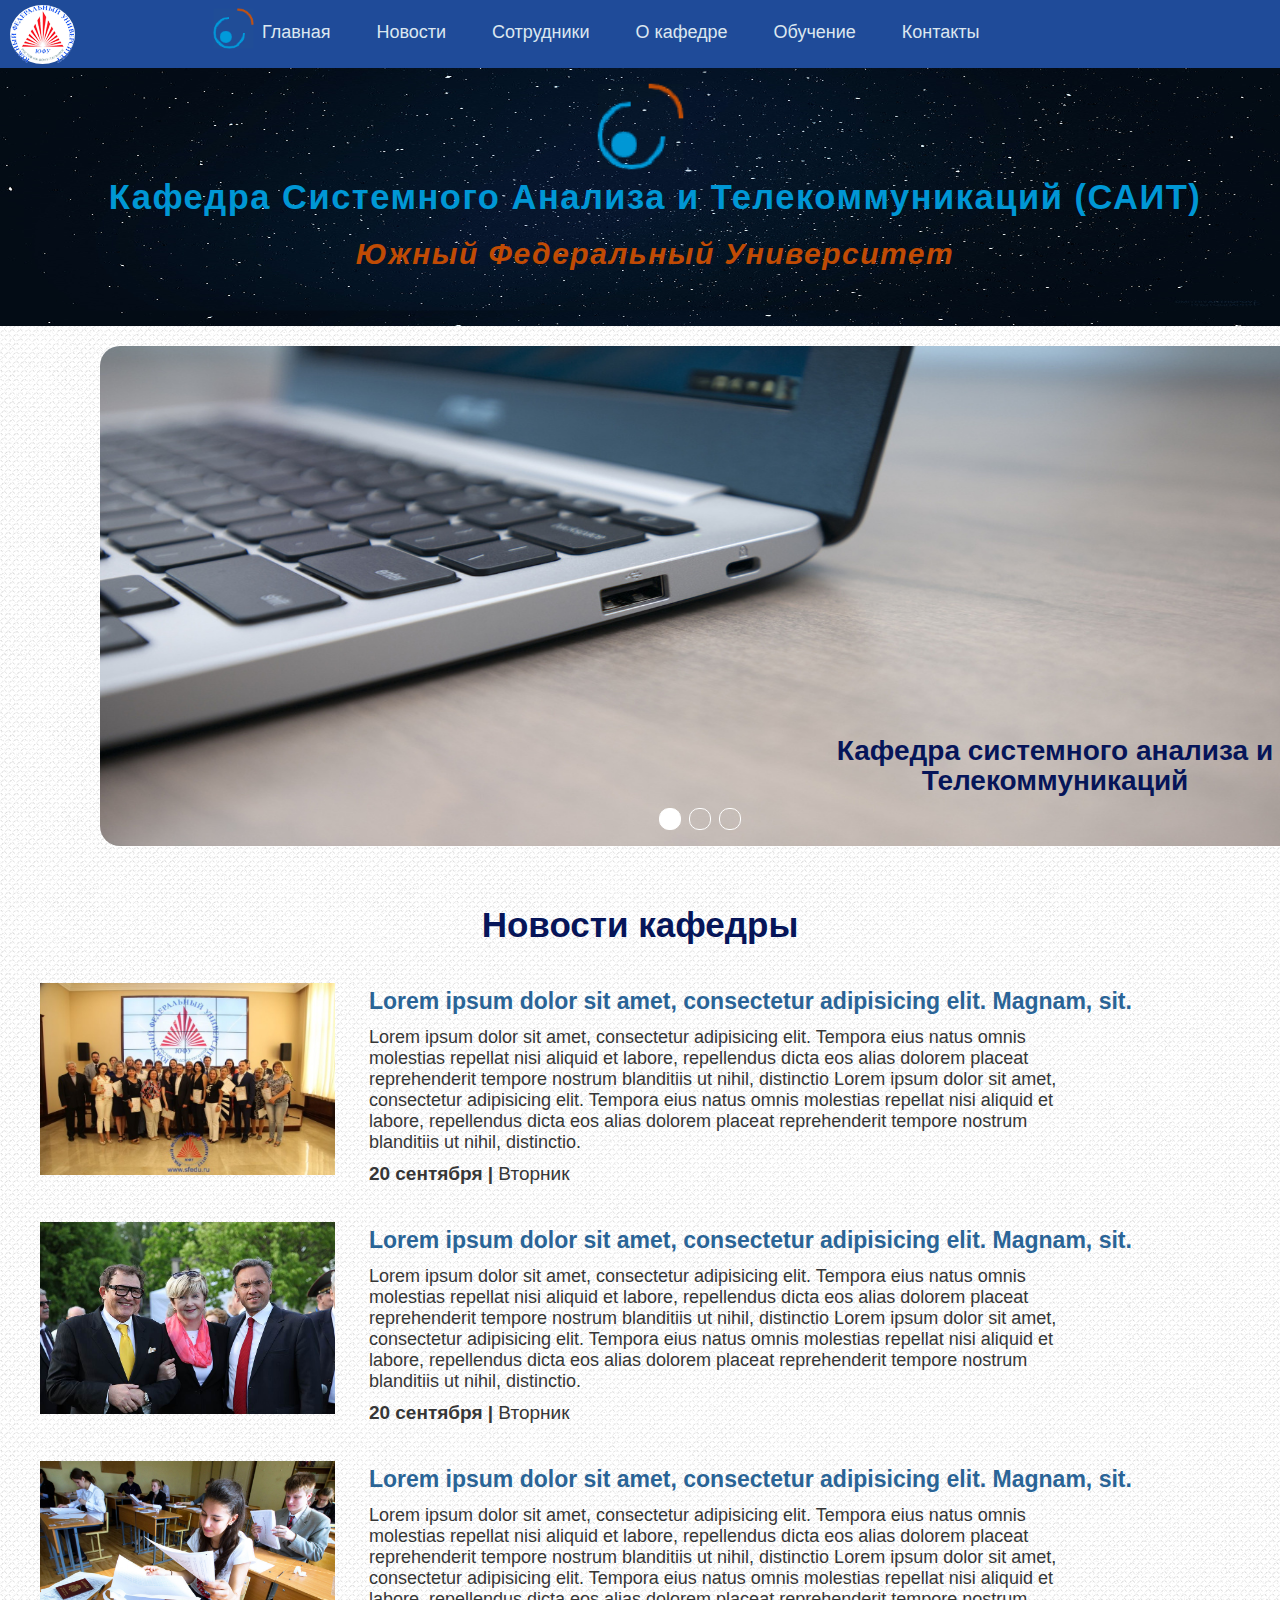
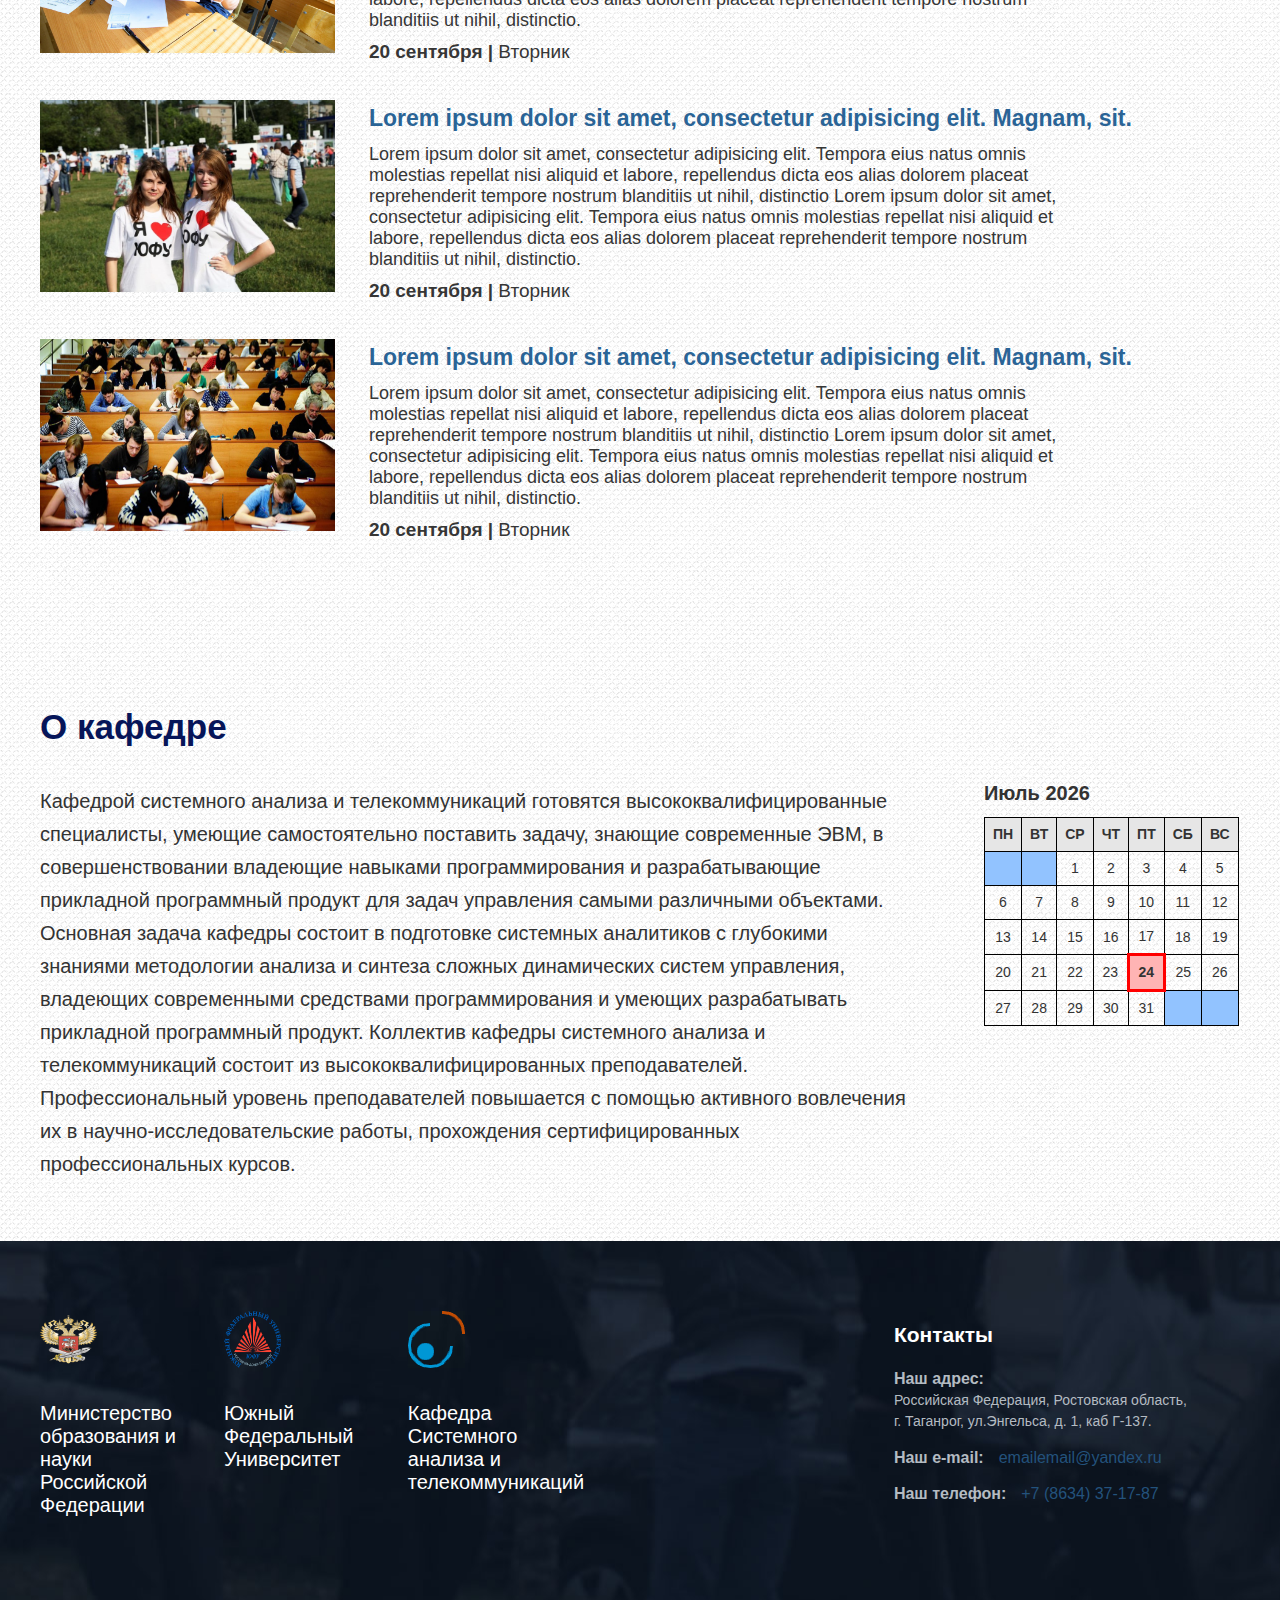
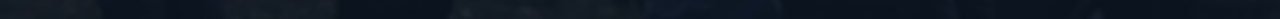
==== commit 2010058c: "Блок обучение и многое другое" ====
--- a/index.html
+++ b/index.html
@@ -20,7 +20,7 @@
             <ul class="navigation-list">
                 <a href="index.html"><li class="navigation-item main-page-item">Главная</li></a>
                 <a href="index.html#news"><li class="navigation-item">Новости</li></a>
-                <a href=""><li class="navigation-item">Сотрудники</li></a>
+                <a href="workers.html"><li class="navigation-item">Сотрудники</li></a>
                 <a href="#aboutCathedra"><li class="navigation-item">О кафедре</li></a>
                 <a href="education.html"><li class="navigation-item">Обучение</li></a>
                 <a href="#contacts"><li class="navigation-item">Контакты</li></a>
--- a/css/style.css
+++ b/css/style.css
@@ -22,6 +22,9 @@
   text-decoration: none;
   color: #fff;
   outline: none;
+}
+.bold {
+  font-weight: bold;
 }
 
 .main-navigation {
@@ -103,7 +106,7 @@
   padding: 45px 0;
   margin-top: 53px;
   margin-bottom: 20px;
-  background-image: url("../img/background-header.png");
+  background-image: url("../img/fon1.jpg");
   background-position: left;
   background-repeat: round;
 }
@@ -136,12 +139,14 @@
   line-height: 55px;
   text-align: center;
   color: #1F4B99;
+  color: #0097D5;
   vertical-align: top;
   letter-spacing: 1.5px;
 }
 .company-title .note {
   font-size: 30px;
   font-style: italic;
+  color: #C04B04;
 }
 
 /*Слайдер*/
@@ -202,11 +207,11 @@
 .slide1 .slide-text {
   width: 450px;
   position: absolute;
-  bottom: 70px;
+  bottom: 50px;
   right: 20px;
   font-size: 28px;
   font-weight: bold;
-  color: #344D61;
+  color: #061559;
   text-align: center;
   line-height: 30px;
 }
@@ -236,7 +241,7 @@
   margin-bottom: 50px;
   text-align: center;
   font-size: 35px;
-  color: #1C0082;
+  color: #061559;
 }
 .cathedra-news .news-item {
   margin-bottom: 40px;
@@ -284,6 +289,7 @@
   font-size: 35px;
   font-weight: bold;
   text-align: left;
+  color: #061559;
 }
 
 .cathedra-text {
@@ -296,7 +302,6 @@
 margin-right: 70px;
 vertical-align: top;
 }
-
 
 
 
@@ -407,22 +412,268 @@
 }
 
 .main-education .education-title {
-  color: #1C0082;
   font-size: 40px;
   padding-bottom: 90px;
+  color: #061559;
 }
 .main-education a.direction {
   font-size: 20px;
-  color: blue;
+  color: #091E80;
   text-decoration: none;
 }
+.main-education a.direction:hover {
+   color: #88A3E4;
+}
+ .main-education a.direction:active {
+    color: #4672C0;
+  }
+
 .main-education a.direction h3 {
   padding-bottom: 50px;
 }
 
 .main-education  .direction-text {
   font-size: 18px;
-  line-height: 25px;
+  line-height: 29px;
   padding-left: 30px;
   margin-bottom: 50px;
 }
+
+/*Education-direction-pages*/
+.direction-title {
+padding-bottom: 60px;
+font-size: 31px;
+ color: #061559;
+}
+.education-programm {
+  padding-left: 20px;
+}
+.education-programm .direction-programm {
+  padding-bottom: 40px;
+  font-size: 23px;
+  color: #3251B8;
+}
+.education-programm .programm-lider {
+  width: 930px;
+  padding-bottom: 30px;
+  font-size: 18px;
+  line-height: 33px;
+  text-align: left;
+}
+.education-programm .programm-period {
+  padding-bottom: 30px;
+  font-size: 18px;
+  line-height: 33px;
+}
+
+.about-programm {
+  padding-left: 20px;
+}
+
+.about-programm > li {
+  padding-left: 30px;
+  padding-bottom: 50px;
+}
+.about-programm .programm-languages {
+  font-size: 18px;
+}
+
+.about-programm .programm-description-list {
+  padding-left: 40px;
+  list-style:circle;
+}
+.programm-title {
+  padding-bottom: 50px;
+  font-size: 25px;
+}
+.programm-description-list  .programm-description-item {
+  margin-bottom: 45px;
+}
+.programm-description-item .item-title {
+  font-size: 20px;
+  padding-bottom: 15px;
+}
+.programm-description-item .item-text {
+  width: 800px;
+  font-size: 18px;
+  padding-left: 20px;
+  line-height: 31px;
+}
+
+.about-programm-item .programm-content {
+  width: 950px;
+  padding-left: 40px;
+  font-size: 18px;
+  line-height: 31px;
+}
+
+.direction-list-title {
+  padding-top: 30px;
+  padding-left: 35px;
+  padding-bottom: 35px;
+  font-size: 21px;
+}
+.direction-list {
+  padding-left: 80px;
+  padding-bottom: 25px;
+  list-style: circle;
+}
+
+.direction-list-item {
+  padding-bottom: 20px;
+  font-size: 18px;
+  line-height: 25px;
+}
+p.programm-period + ul.direction-list {
+  list-style: disc;
+}
+
+.direction-list .sub-list {
+  padding-left: 30px;
+  list-style: circle;
+}
+.direction-list a {
+  color: #081C77;
+  text-decoration: underline;
+}
+
+.sub-list-item {
+  padding: 11px 5px;
+  line-height: 27px;
+}
+.sub-list-item:first-child {
+  padding-top: 18px;
+}
+.sub-paragraph {
+  padding-left: 25px;
+  padding-bottom: 35px;
+  font-size: 17px;
+  line-height: 24px;
+}
+.additional-paragraph {
+  padding: 20px 0px 30px 35px;
+  font-size: 18px;
+  line-height: 26px;
+
+}
+.short-contains .item-text {
+  padding-top: 20px;
+  padding-left: 25px;
+  padding-bottom: 20px;
+  line-height: 27px;
+}
+
+/*Workers-page*/
+
+.workers-title {
+  font-size: 40px;
+  padding-top: 50px;
+  padding-bottom: 90px;
+  color: #061559;
+}
+.workers-table {
+  width: 100%;
+  padding-left: 30px;
+  margin-bottom: 70px;
+}
+.workers-table-row {
+  border: 1px solid #000;
+}
+.workers-table-row td a {
+  display: block;
+  width: 100%;
+  padding: 15px 45px;
+  font-size: 18px;
+  color: #000;
+  letter-spacing: 1px;
+
+}
+.workers-table-row td:hover {
+  background-color: #D5D5F9;
+}
+.workers-table-row td:active {
+  opacity: 0.7;
+}
+
+/*Workers*/
+
+.worker-main {
+  padding-top: 25px;
+  padding-left: 30px;
+}
+.worker-photo {
+  display: inline-block;
+  border-radius: 5px;
+  font-size: 16px;
+  vertical-align: top;
+  overflow: hidden;
+}
+.worker-about {
+  display: inline-block;
+  padding-top: 10px;
+  padding-left: 50px;
+  font-size: 18px;
+  vertical-align: top;
+}
+.worker-profession {
+  font-size: 18px;
+  margin-bottom: 35px;
+}
+.worker-profession .worker-place {
+  color: #3571F9;
+  text-decoration: underline;
+}
+.worker-profession .worker-place:hover {
+  color: #0606C9;
+}
+.worker-profession .worker-place:active {
+  opacity: 0.6;
+}
+.worker-position {
+  padding-top: 20px;
+  padding-bottom: 20px;
+}
+
+.worker-contacts .working-adress {
+  margin-bottom: 35px;
+}
+.worker-contacts .worker-email {
+  font-weight: bolder;
+}
+.worker-email .email {
+  color: #0F0FE4;
+}
+.worker-additional-title{
+  margin-bottom: 20px;
+  padding-top: 30px;
+  font-weight: normal;
+  padding-left: 15px;
+  color: #5C45E4;
+  font-size: 21px;
+}
+.worker-additional-information {
+  line-height: 30px;
+  font-size: 18px;
+  padding-left: 40px;
+  color: black;
+}
+p.worker-list-name {
+  padding-top: 20px;
+  padding-bottom: 10px;
+}
+ul.worker-education {
+  list-style: circle;
+  padding-left: 50px;
+}
+[class^="science-"] {
+  width: 650px;
+  padding-top: 25px;
+}
+.labour-list {
+  list-style: disc;
+  padding-left: 50px;
+  margin-bottom: 40px;
+}
+.labour-list li {
+  padding: 5px 0;
+}
